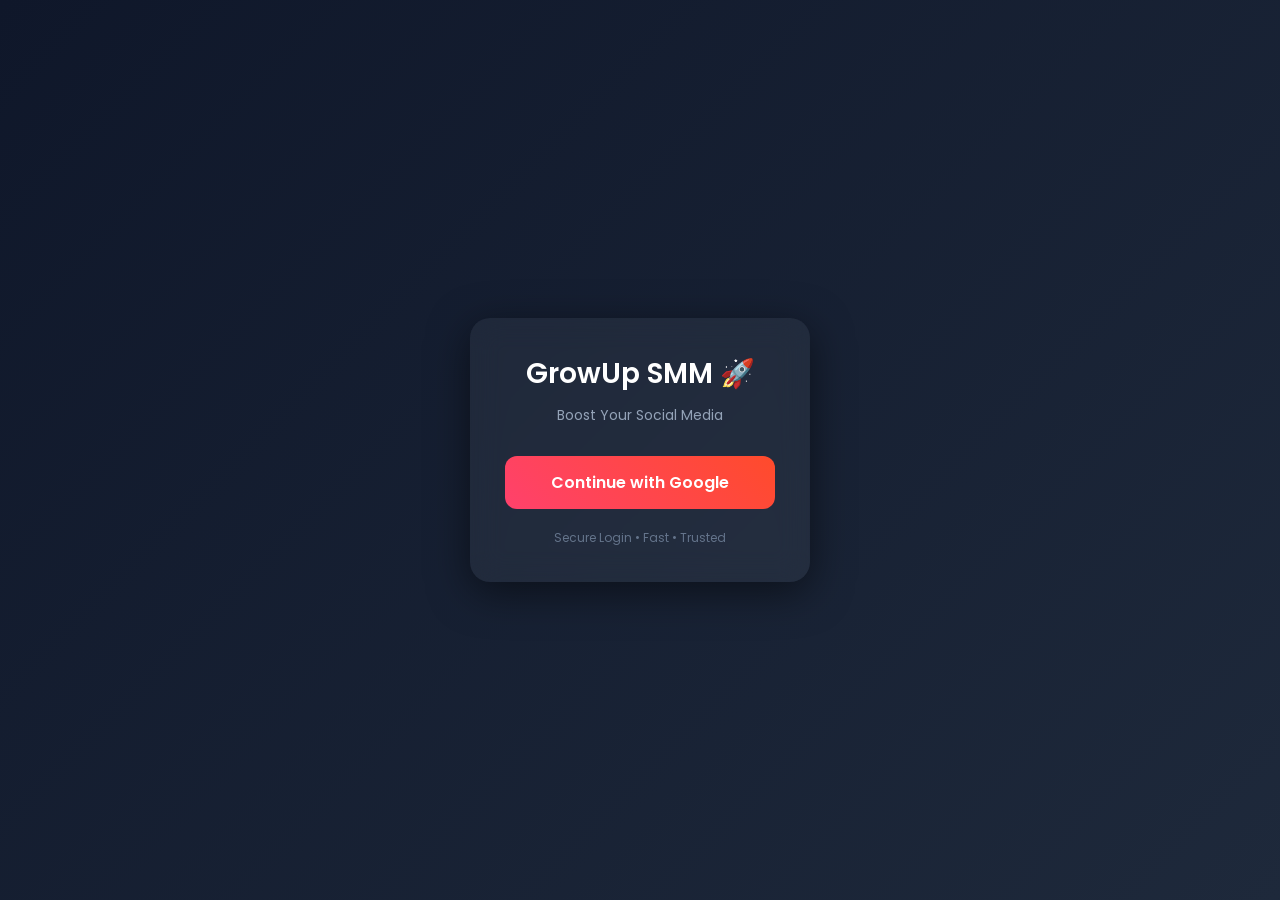
==== index.html @ dfa50f78 "Add files via upload" ====
<!DOCTYPE html><html lang="en">
<head>
  <meta charset="UTF-8">
  <title>GrowUp SMM Login</title>
  <meta name="viewport" content="width=device-width, initial-scale=1.0">  <link href="https://fonts.googleapis.com/css2?family=Poppins:wght@300;400;600&display=swap" rel="stylesheet">  <style>
    * {
      margin: 0;
      padding: 0;
      box-sizing: border-box;
      font-family: 'Poppins', sans-serif;
    }

    body {
      height: 100vh;
      background: linear-gradient(135deg, #0f172a, #1e293b);
      display: flex;
      justify-content: center;
      align-items: center;
      color: white;
    }

    .card {
      width: 340px;
      padding: 35px;
      border-radius: 20px;
      background: rgba(255,255,255,0.05);
      backdrop-filter: blur(15px);
      text-align: center;
      box-shadow: 0 10px 40px rgba(0,0,0,0.5);
    }

    .logo {
      font-size: 28px;
      font-weight: 600;
      margin-bottom: 10px;
    }

    .subtitle {
      font-size: 14px;
      color: #94a3b8;
      margin-bottom: 30px;
    }

    .google-btn {
      width: 100%;
      padding: 14px;
      border: none;
      border-radius: 12px;
      background: linear-gradient(45deg, #ff416c, #ff4b2b);
      color: white;
      font-size: 16px;
      font-weight: 600;
      cursor: pointer;
      transition: 0.3s ease;
    }

    .google-btn:hover {
      transform: scale(1.05);
      box-shadow: 0 5px 20px rgba(255,75,43,0.6);
    }

    .footer {
      margin-top: 20px;
      font-size: 12px;
      color: #64748b;
    }
  </style></head><body>  <div class="card">
    <div class="logo">GrowUp SMM 🚀</div>
    <div class="subtitle">Boost Your Social Media</div><button class="google-btn" onclick="login()">
  Continue with Google
</button>

<div class="footer">
  Secure Login • Fast • Trusted
</div>

  </div>  <script>
    function login() {
      var client_id = "YOUR_CLIENT_ID_HERE";

      var redirect_uri = "https://YOUR_USERNAME.github.io/auth.html";

      var scope = "email profile";

      var url = "https://accounts.google.com/o/oauth2/v2/auth?" +
        "client_id=" + client_id +
        "&redirect_uri=" + redirect_uri +
        "&response_type=token" +
        "&scope=" + scope +
        "&include_granted_scopes=true";

      window.location.href = url;
    }
  </script></body>
</html>
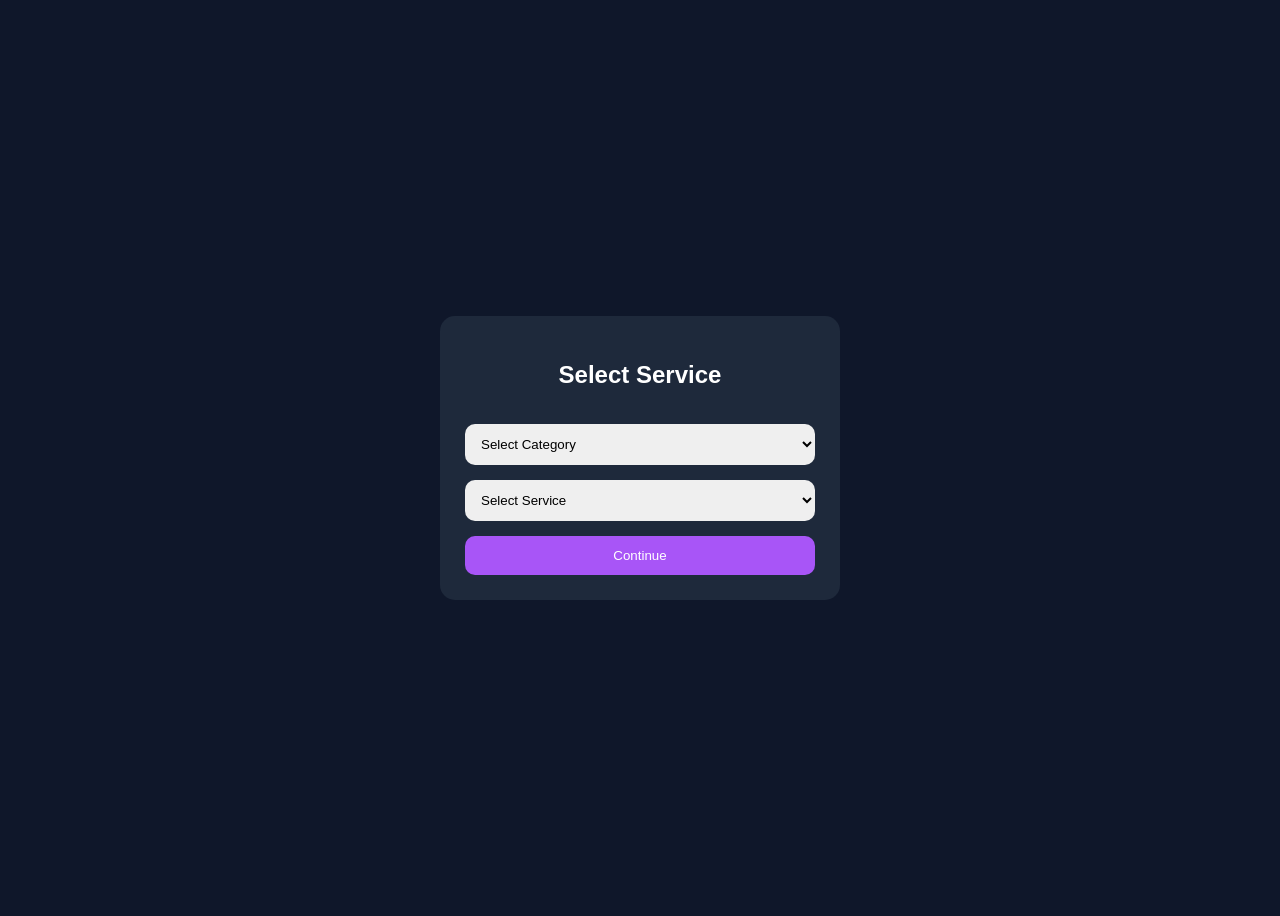
==== commit 7c78e4ce: "Add initial HTML structure for service selector" ====
--- a/index.html
+++ b/index.html
@@ -1,95 +1,145 @@
-<!DOCTYPE html><html lang="en">
+<!DOCTYPE html>
+<html>
 <head>
-  <meta charset="UTF-8">
-  <title>GrowUp SMM Login</title>
-  <meta name="viewport" content="width=device-width, initial-scale=1.0">  <link href="https://fonts.googleapis.com/css2?family=Poppins:wght@300;400;600&display=swap" rel="stylesheet">  <style>
-    * {
-      margin: 0;
-      padding: 0;
-      box-sizing: border-box;
-      font-family: 'Poppins', sans-serif;
+<meta charset="UTF-8">
+<meta name="viewport" content="width=device-width, initial-scale=1.0">
+<title>Service Selector</title>
+
+<style>
+
+body{
+    background:#0f172a;
+    color:white;
+    font-family:Arial;
+    display:flex;
+    justify-content:center;
+    align-items:center;
+    min-height:100vh;
+}
+
+.box{
+    width:350px;
+    background:#1e293b;
+    padding:25px;
+    border-radius:15px;
+}
+
+h2{
+    text-align:center;
+}
+
+select,
+button{
+    width:100%;
+    padding:12px;
+    margin-top:15px;
+    border:none;
+    border-radius:10px;
+}
+
+button{
+    background:#a855f7;
+    color:white;
+    cursor:pointer;
+}
+
+</style>
+
+</head>
+<body>
+
+<div class="box">
+
+    <h2>Select Service</h2>
+
+    <select id="category">
+        <option value="">Select Category</option>
+        <option value="instagram">Instagram</option>
+        <option value="youtube">YouTube</option>
+    </select>
+
+    <select id="service">
+        <option value="">Select Service</option>
+    </select>
+
+    <button onclick="goService()">
+        Continue
+    </button>
+
+</div>
+
+<script>
+
+const services = {
+
+    instagram: [
+        {
+            name:"Instagram Followers",
+            link:"https://example.com/insta-followers"
+        },
+        {
+            name:"Instagram Likes",
+            link:"https://example.com/insta-likes"
+        }
+    ],
+
+    youtube: [
+        {
+            name:"YouTube Subscribers",
+            link:"https://example.com/youtube-subs"
+        },
+        {
+            name:"YouTube Views",
+            link:"https://example.com/youtube-views"
+        }
+    ]
+
+};
+
+const category =
+document.getElementById("category");
+
+const service =
+document.getElementById("service");
+
+category.addEventListener("change", () => {
+
+    service.innerHTML =
+    '<option value="">Select Service</option>';
+
+    const selected =
+    services[category.value];
+
+    if(!selected) return;
+
+    selected.forEach(item => {
+
+        service.innerHTML +=
+        `<option value="${item.link}">
+            ${item.name}
+        </option>`;
+
+    });
+
+});
+
+function goService(){
+
+    const link =
+    service.value;
+
+    if(!link){
+
+        alert("Select Service");
+        return;
+
     }
 
-    body {
-      height: 100vh;
-      background: linear-gradient(135deg, #0f172a, #1e293b);
-      display: flex;
-      justify-content: center;
-      align-items: center;
-      color: white;
-    }
+    window.location.href = link;
 
-    .card {
-      width: 340px;
-      padding: 35px;
-      border-radius: 20px;
-      background: rgba(255,255,255,0.05);
-      backdrop-filter: blur(15px);
-      text-align: center;
-      box-shadow: 0 10px 40px rgba(0,0,0,0.5);
-    }
+}
 
-    .logo {
-      font-size: 28px;
-      font-weight: 600;
-      margin-bottom: 10px;
-    }
+</script>
 
-    .subtitle {
-      font-size: 14px;
-      color: #94a3b8;
-      margin-bottom: 30px;
-    }
-
-    .google-btn {
-      width: 100%;
-      padding: 14px;
-      border: none;
-      border-radius: 12px;
-      background: linear-gradient(45deg, #ff416c, #ff4b2b);
-      color: white;
-      font-size: 16px;
-      font-weight: 600;
-      cursor: pointer;
-      transition: 0.3s ease;
-    }
-
-    .google-btn:hover {
-      transform: scale(1.05);
-      box-shadow: 0 5px 20px rgba(255,75,43,0.6);
-    }
-
-    .footer {
-      margin-top: 20px;
-      font-size: 12px;
-      color: #64748b;
-    }
-  </style></head><body>  <div class="card">
-    <div class="logo">GrowUp SMM 🚀</div>
-    <div class="subtitle">Boost Your Social Media</div><button class="google-btn" onclick="login()">
-  Continue with Google
-</button>
-
-<div class="footer">
-  Secure Login • Fast • Trusted
-</div>
-
-  </div>  <script>
-    function login() {
-      var client_id = "YOUR_CLIENT_ID_HERE";
-
-      var redirect_uri = "https://YOUR_USERNAME.github.io/auth.html";
-
-      var scope = "email profile";
-
-      var url = "https://accounts.google.com/o/oauth2/v2/auth?" +
-        "client_id=" + client_id +
-        "&redirect_uri=" + redirect_uri +
-        "&response_type=token" +
-        "&scope=" + scope +
-        "&include_granted_scopes=true";
-
-      window.location.href = url;
-    }
-  </script></body>
-</html>+</body>
+</html>
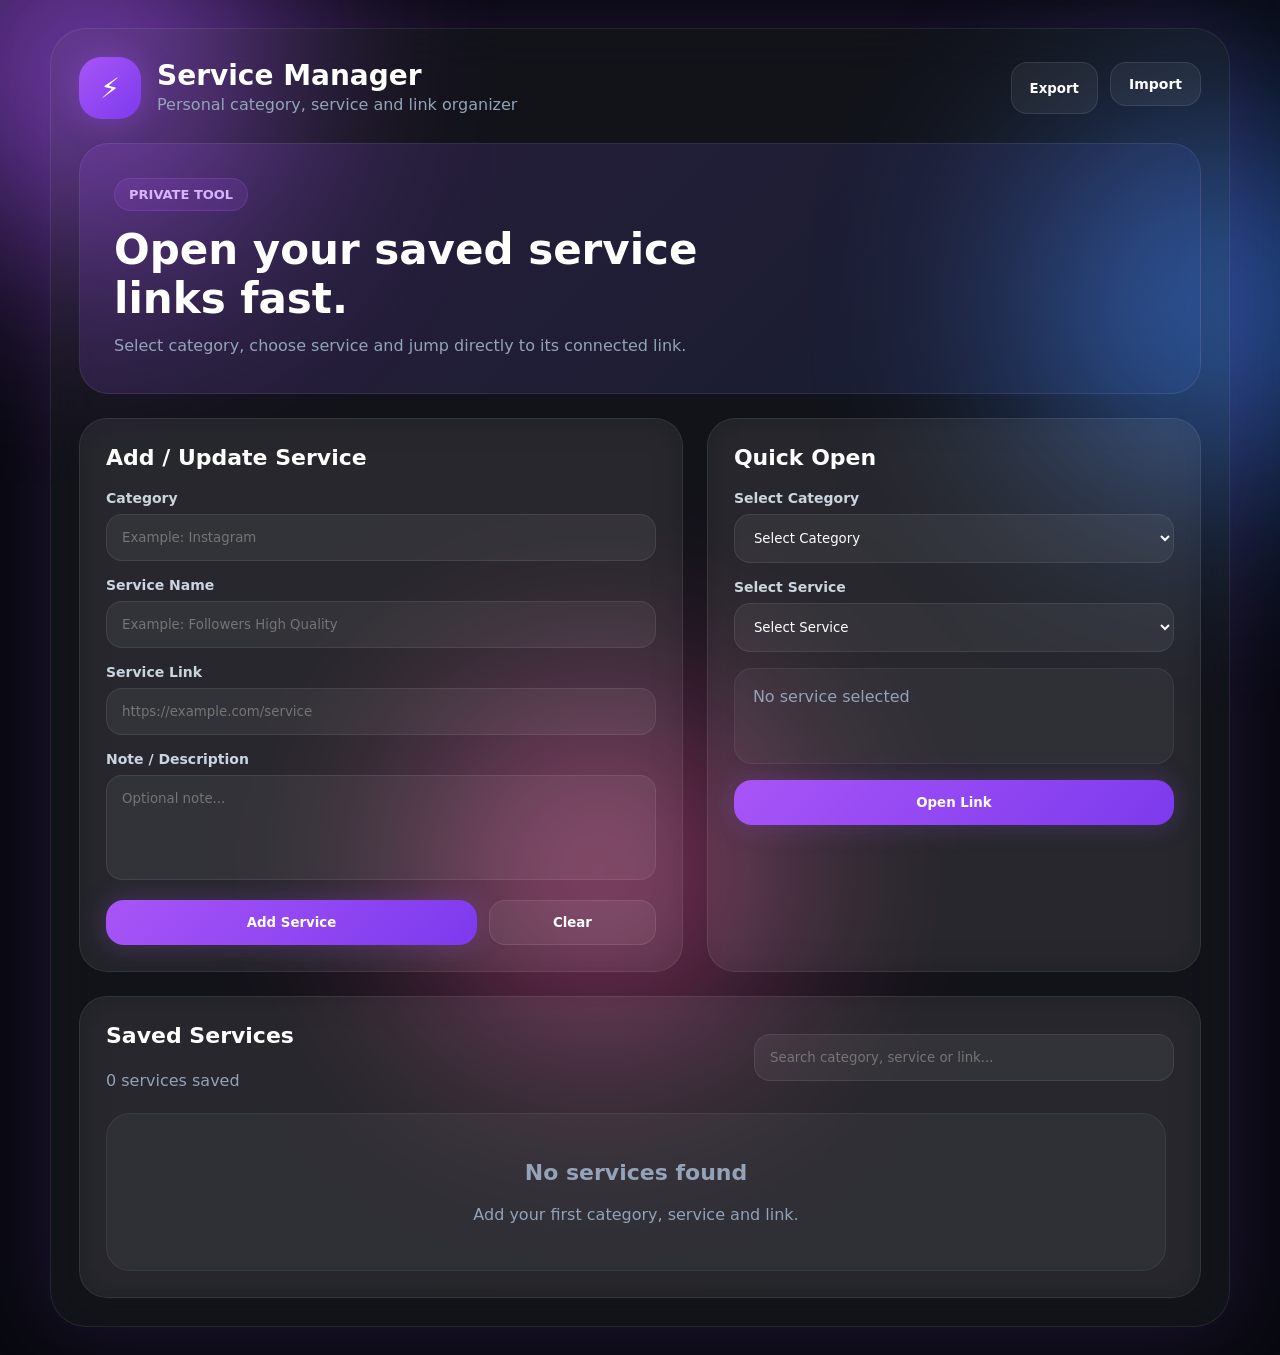
==== commit a7e2537f: "Add files via upload" ====
--- a/index.html
+++ b/index.html
@@ -1,145 +1,109 @@
 <!DOCTYPE html>
-<html>
+<html lang="en">
 <head>
 <meta charset="UTF-8">
 <meta name="viewport" content="width=device-width, initial-scale=1.0">
-<title>Service Selector</title>
-
-<style>
-
-body{
-    background:#0f172a;
-    color:white;
-    font-family:Arial;
-    display:flex;
-    justify-content:center;
-    align-items:center;
-    min-height:100vh;
-}
-
-.box{
-    width:350px;
-    background:#1e293b;
-    padding:25px;
-    border-radius:15px;
-}
-
-h2{
-    text-align:center;
-}
-
-select,
-button{
-    width:100%;
-    padding:12px;
-    margin-top:15px;
-    border:none;
-    border-radius:10px;
-}
-
-button{
-    background:#a855f7;
-    color:white;
-    cursor:pointer;
-}
-
-</style>
-
+<title>Personal Service Manager</title>
+<link rel="stylesheet" href="style.css">
 </head>
 <body>
 
-<div class="box">
+<div class="bg-orb orb1"></div>
+<div class="bg-orb orb2"></div>
+<div class="bg-orb orb3"></div>
 
-    <h2>Select Service</h2>
+<div class="app">
 
-    <select id="category">
-        <option value="">Select Category</option>
-        <option value="instagram">Instagram</option>
-        <option value="youtube">YouTube</option>
-    </select>
+    <header class="header">
+        <div class="brand">
+            <div class="brand-icon">⚡</div>
+            <div>
+                <h1>Service Manager</h1>
+                <p>Personal category, service and link organizer</p>
+            </div>
+        </div>
 
-    <select id="service">
-        <option value="">Select Service</option>
-    </select>
+        <div class="header-actions">
+            <button id="exportBtn" class="ghost-btn">Export</button>
+            <label class="ghost-btn file-btn">
+                Import
+                <input type="file" id="importFile" accept="application/json">
+            </label>
+        </div>
+    </header>
 
-    <button onclick="goService()">
-        Continue
-    </button>
+    <section class="hero">
+        <div>
+            <span class="badge">PRIVATE TOOL</span>
+            <h2>Open your saved service links fast.</h2>
+            <p>Select category, choose service and jump directly to its connected link.</p>
+        </div>
+    </section>
+
+    <main class="grid">
+
+        <section class="panel form-panel">
+            <h3>Add / Update Service</h3>
+
+            <input type="hidden" id="editId">
+
+            <label>Category</label>
+            <input type="text" id="categoryInput" placeholder="Example: Instagram">
+
+            <label>Service Name</label>
+            <input type="text" id="serviceInput" placeholder="Example: Followers High Quality">
+
+            <label>Service Link</label>
+            <input type="url" id="linkInput" placeholder="https://example.com/service">
+
+            <label>Note / Description</label>
+            <textarea id="noteInput" placeholder="Optional note..."></textarea>
+
+            <div class="form-actions">
+                <button id="saveBtn" class="primary-btn">Add Service</button>
+                <button id="clearBtn" class="secondary-btn">Clear</button>
+            </div>
+        </section>
+
+        <section class="panel quick-panel">
+            <h3>Quick Open</h3>
+
+            <label>Select Category</label>
+            <select id="categorySelect">
+                <option value="">Select Category</option>
+            </select>
+
+            <label>Select Service</label>
+            <select id="serviceSelect">
+                <option value="">Select Service</option>
+            </select>
+
+            <div class="selected-preview" id="selectedPreview">
+                <span>No service selected</span>
+            </div>
+
+            <button id="openBtn" class="open-btn">Open Link</button>
+        </section>
+
+    </main>
+
+    <section class="panel list-panel">
+        <div class="list-header">
+            <div>
+                <h3>Saved Services</h3>
+                <p id="totalCount">0 services saved</p>
+            </div>
+
+            <input type="text" id="searchInput" placeholder="Search category, service or link...">
+        </div>
+
+        <div id="serviceList" class="service-list"></div>
+    </section>
 
 </div>
 
-<script>
+<div id="toast" class="toast"></div>
 
-const services = {
-
-    instagram: [
-        {
-            name:"Instagram Followers",
-            link:"https://example.com/insta-followers"
-        },
-        {
-            name:"Instagram Likes",
-            link:"https://example.com/insta-likes"
-        }
-    ],
-
-    youtube: [
-        {
-            name:"YouTube Subscribers",
-            link:"https://example.com/youtube-subs"
-        },
-        {
-            name:"YouTube Views",
-            link:"https://example.com/youtube-views"
-        }
-    ]
-
-};
-
-const category =
-document.getElementById("category");
-
-const service =
-document.getElementById("service");
-
-category.addEventListener("change", () => {
-
-    service.innerHTML =
-    '<option value="">Select Service</option>';
-
-    const selected =
-    services[category.value];
-
-    if(!selected) return;
-
-    selected.forEach(item => {
-
-        service.innerHTML +=
-        `<option value="${item.link}">
-            ${item.name}
-        </option>`;
-
-    });
-
-});
-
-function goService(){
-
-    const link =
-    service.value;
-
-    if(!link){
-
-        alert("Select Service");
-        return;
-
-    }
-
-    window.location.href = link;
-
-}
-
-</script>
-
+<script src="script.js"></script>
 </body>
 </html>
--- a/style.css
+++ b/style.css
@@ -0,0 +1,460 @@
+*{
+    margin:0;
+    padding:0;
+    box-sizing:border-box;
+    font-family:'Segoe UI',system-ui,sans-serif;
+}
+
+body{
+    min-height:100vh;
+    background:#08090f;
+    color:white;
+    overflow-x:hidden;
+}
+
+.bg-orb{
+    position:fixed;
+    border-radius:50%;
+    filter:blur(120px);
+    z-index:-1;
+    opacity:.75;
+}
+
+.orb1{
+    width:360px;
+    height:360px;
+    background:#a855f7;
+    top:-120px;
+    left:-100px;
+}
+
+.orb2{
+    width:330px;
+    height:330px;
+    background:#3b82f6;
+    right:-100px;
+    top:140px;
+}
+
+.orb3{
+    width:300px;
+    height:300px;
+    background:#ec4899;
+    bottom:-120px;
+    left:35%;
+}
+
+.app{
+    width:min(1180px,94%);
+    margin:28px auto;
+    padding:28px;
+    border-radius:36px;
+    background:rgba(255,255,255,.045);
+    border:1px solid rgba(255,255,255,.08);
+    backdrop-filter:blur(25px);
+    box-shadow:0 0 80px rgba(168,85,247,.16);
+}
+
+.header{
+    display:flex;
+    justify-content:space-between;
+    align-items:center;
+    gap:18px;
+    margin-bottom:24px;
+}
+
+.brand{
+    display:flex;
+    align-items:center;
+    gap:16px;
+}
+
+.brand-icon{
+    width:62px;
+    height:62px;
+    display:flex;
+    align-items:center;
+    justify-content:center;
+    border-radius:22px;
+    font-size:28px;
+    background:linear-gradient(135deg,#a855f7,#7c3aed);
+    box-shadow:0 0 30px rgba(168,85,247,.35);
+}
+
+.brand h1{
+    font-size:28px;
+}
+
+.brand p,
+.hero p,
+.list-header p{
+    color:#94a3b8;
+    line-height:1.6;
+}
+
+.header-actions{
+    display:flex;
+    gap:12px;
+}
+
+.ghost-btn,
+.secondary-btn{
+    border:none;
+    cursor:pointer;
+    color:white;
+    padding:13px 18px;
+    border-radius:16px;
+    background:rgba(255,255,255,.06);
+    border:1px solid rgba(255,255,255,.09);
+    transition:.3s;
+    font-weight:700;
+}
+
+.ghost-btn:hover,
+.secondary-btn:hover{
+    transform:translateY(-2px);
+    border-color:rgba(168,85,247,.35);
+}
+
+.file-btn input{
+    display:none;
+}
+
+.hero{
+    padding:34px;
+    border-radius:30px;
+    margin-bottom:24px;
+    background:linear-gradient(135deg,rgba(168,85,247,.16),rgba(59,130,246,.10));
+    border:1px solid rgba(255,255,255,.08);
+}
+
+.badge{
+    display:inline-block;
+    padding:8px 14px;
+    border-radius:999px;
+    margin-bottom:14px;
+    color:#d8b4fe;
+    background:rgba(168,85,247,.14);
+    border:1px solid rgba(168,85,247,.25);
+    font-size:13px;
+    font-weight:800;
+}
+
+.hero h2{
+    font-size:42px;
+    max-width:700px;
+    margin-bottom:10px;
+}
+
+.grid{
+    display:grid;
+    grid-template-columns:1.1fr .9fr;
+    gap:24px;
+    margin-bottom:24px;
+}
+
+.panel{
+    padding:26px;
+    border-radius:28px;
+    background:rgba(255,255,255,.05);
+    border:1px solid rgba(255,255,255,.08);
+    backdrop-filter:blur(20px);
+}
+
+.panel h3{
+    font-size:22px;
+    margin-bottom:20px;
+}
+
+label{
+    display:block;
+    color:#cbd5e1;
+    margin-bottom:8px;
+    font-size:14px;
+    font-weight:600;
+}
+
+input,
+select,
+textarea{
+    width:100%;
+    padding:15px;
+    border-radius:16px;
+    outline:none;
+    border:1px solid rgba(255,255,255,.08);
+    background:rgba(255,255,255,.055);
+    color:white;
+    margin-bottom:16px;
+}
+
+select option{
+    background:#111827;
+    color:white;
+}
+
+input:focus,
+select:focus,
+textarea:focus{
+    border-color:rgba(168,85,247,.48);
+    box-shadow:0 0 24px rgba(168,85,247,.14);
+}
+
+textarea{
+    min-height:105px;
+    resize:none;
+}
+
+.form-actions{
+    display:grid;
+    grid-template-columns:1fr .45fr;
+    gap:12px;
+}
+
+.primary-btn,
+.open-btn{
+    border:none;
+    cursor:pointer;
+    color:white;
+    padding:15px;
+    border-radius:18px;
+    font-weight:800;
+    background:linear-gradient(135deg,#a855f7,#7c3aed);
+    box-shadow:0 0 28px rgba(168,85,247,.25);
+    transition:.3s;
+}
+
+.primary-btn:hover,
+.open-btn:hover{
+    transform:translateY(-3px);
+    box-shadow:0 0 38px rgba(168,85,247,.38);
+}
+
+.selected-preview{
+    padding:18px;
+    border-radius:18px;
+    min-height:96px;
+    margin-bottom:16px;
+    color:#94a3b8;
+    background:rgba(255,255,255,.04);
+    border:1px solid rgba(255,255,255,.06);
+    word-break:break-word;
+}
+
+.selected-preview strong{
+    display:block;
+    color:white;
+    margin-bottom:6px;
+}
+
+.selected-preview small{
+    color:#d8b4fe;
+}
+
+.open-btn{
+    width:100%;
+}
+
+.list-header{
+    display:flex;
+    justify-content:space-between;
+    gap:18px;
+    align-items:center;
+    margin-bottom:20px;
+}
+
+.list-header input{
+    max-width:420px;
+    margin-bottom:0;
+}
+
+.service-list{
+    display:grid;
+    grid-template-columns:repeat(auto-fill,minmax(260px,1fr));
+    gap:18px;
+    max-height:520px;
+    overflow-y:auto;
+    padding-right:8px;
+}
+
+.service-list::-webkit-scrollbar{
+    width:6px;
+}
+
+.service-list::-webkit-scrollbar-track{
+    background:transparent;
+}
+
+.service-list::-webkit-scrollbar-thumb{
+    background:linear-gradient(180deg,#a855f7,#7c3aed);
+    border-radius:20px;
+}
+
+.service-card{
+    padding:20px;
+    border-radius:22px;
+    background:rgba(255,255,255,.045);
+    border:1px solid rgba(255,255,255,.07);
+    position:relative;
+    overflow:hidden;
+    transition:.3s;
+}
+
+.service-card::before{
+    content:"";
+    position:absolute;
+    top:0;
+    left:0;
+    width:100%;
+    height:3px;
+    background:linear-gradient(90deg,#a855f7,#60a5fa);
+}
+
+.service-card:hover{
+    transform:translateY(-4px);
+    border-color:rgba(168,85,247,.30);
+    box-shadow:0 0 28px rgba(168,85,247,.14);
+}
+
+.category-pill{
+    display:inline-block;
+    padding:7px 12px;
+    border-radius:999px;
+    color:#d8b4fe;
+    background:rgba(168,85,247,.14);
+    border:1px solid rgba(168,85,247,.25);
+    font-size:12px;
+    font-weight:800;
+    margin-bottom:12px;
+}
+
+.service-card h4{
+    font-size:19px;
+    margin-bottom:8px;
+}
+
+.service-card p{
+    color:#94a3b8;
+    font-size:14px;
+    line-height:1.6;
+    margin-bottom:12px;
+    word-break:break-word;
+}
+
+.card-actions{
+    display:grid;
+    grid-template-columns:1fr 1fr 1fr;
+    gap:8px;
+}
+
+.card-actions button{
+    border:none;
+    cursor:pointer;
+    padding:11px;
+    border-radius:13px;
+    color:white;
+    font-weight:700;
+}
+
+.open-small{
+    background:linear-gradient(135deg,#a855f7,#7c3aed);
+}
+
+.edit-small{
+    background:linear-gradient(135deg,#2563eb,#60a5fa);
+}
+
+.delete-small{
+    background:linear-gradient(135deg,#dc2626,#ef4444);
+}
+
+.empty{
+    grid-column:1/-1;
+    padding:46px;
+    text-align:center;
+    color:#94a3b8;
+    border-radius:24px;
+    background:rgba(255,255,255,.04);
+    border:1px solid rgba(255,255,255,.06);
+}
+
+.toast{
+    position:fixed;
+    left:50%;
+    bottom:26px;
+    transform:translateX(-50%) translateY(30px);
+    opacity:0;
+    pointer-events:none;
+    padding:14px 20px;
+    border-radius:16px;
+    color:white;
+    background:rgba(15,23,42,.95);
+    border:1px solid rgba(255,255,255,.10);
+    box-shadow:0 0 35px rgba(168,85,247,.28);
+    transition:.3s;
+    z-index:999;
+}
+
+.toast.show{
+    opacity:1;
+    transform:translateX(-50%) translateY(0);
+}
+
+@media(max-width:900px){
+    .header,
+    .list-header{
+        flex-direction:column;
+        align-items:flex-start;
+    }
+
+    .header-actions,
+    .list-header input{
+        width:100%;
+    }
+
+    .grid{
+        grid-template-columns:1fr;
+    }
+
+    .hero h2{
+        font-size:32px;
+    }
+}
+
+@media(max-width:520px){
+    .app{
+        width:100%;
+        margin:0;
+        border-radius:0;
+        padding:18px;
+        min-height:100vh;
+    }
+
+    .brand-icon{
+        width:54px;
+        height:54px;
+    }
+
+    .brand h1{
+        font-size:23px;
+    }
+
+    .hero,
+    .panel{
+        padding:22px;
+        border-radius:24px;
+    }
+
+    .hero h2{
+        font-size:28px;
+    }
+
+    .form-actions,
+    .card-actions{
+        grid-template-columns:1fr;
+    }
+
+    .service-list{
+        grid-template-columns:1fr;
+        max-height:none;
+    }
+}
